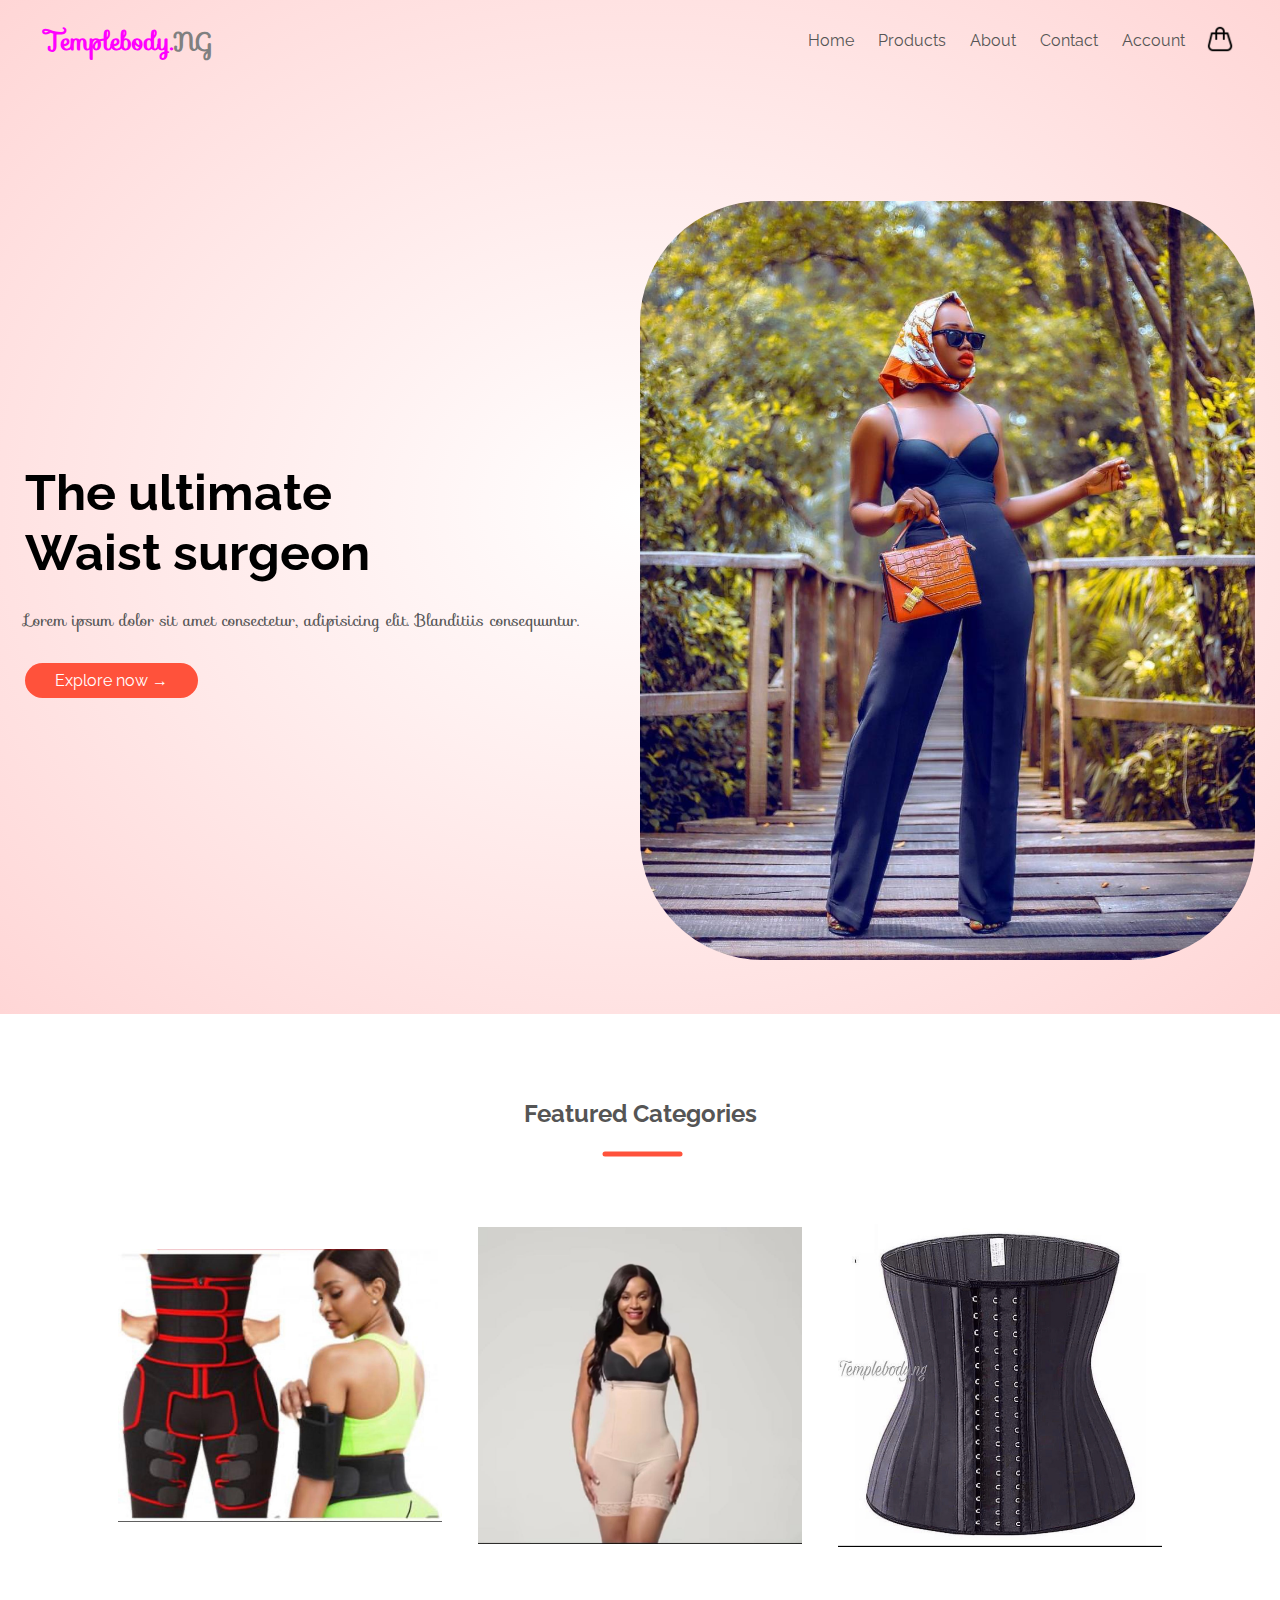
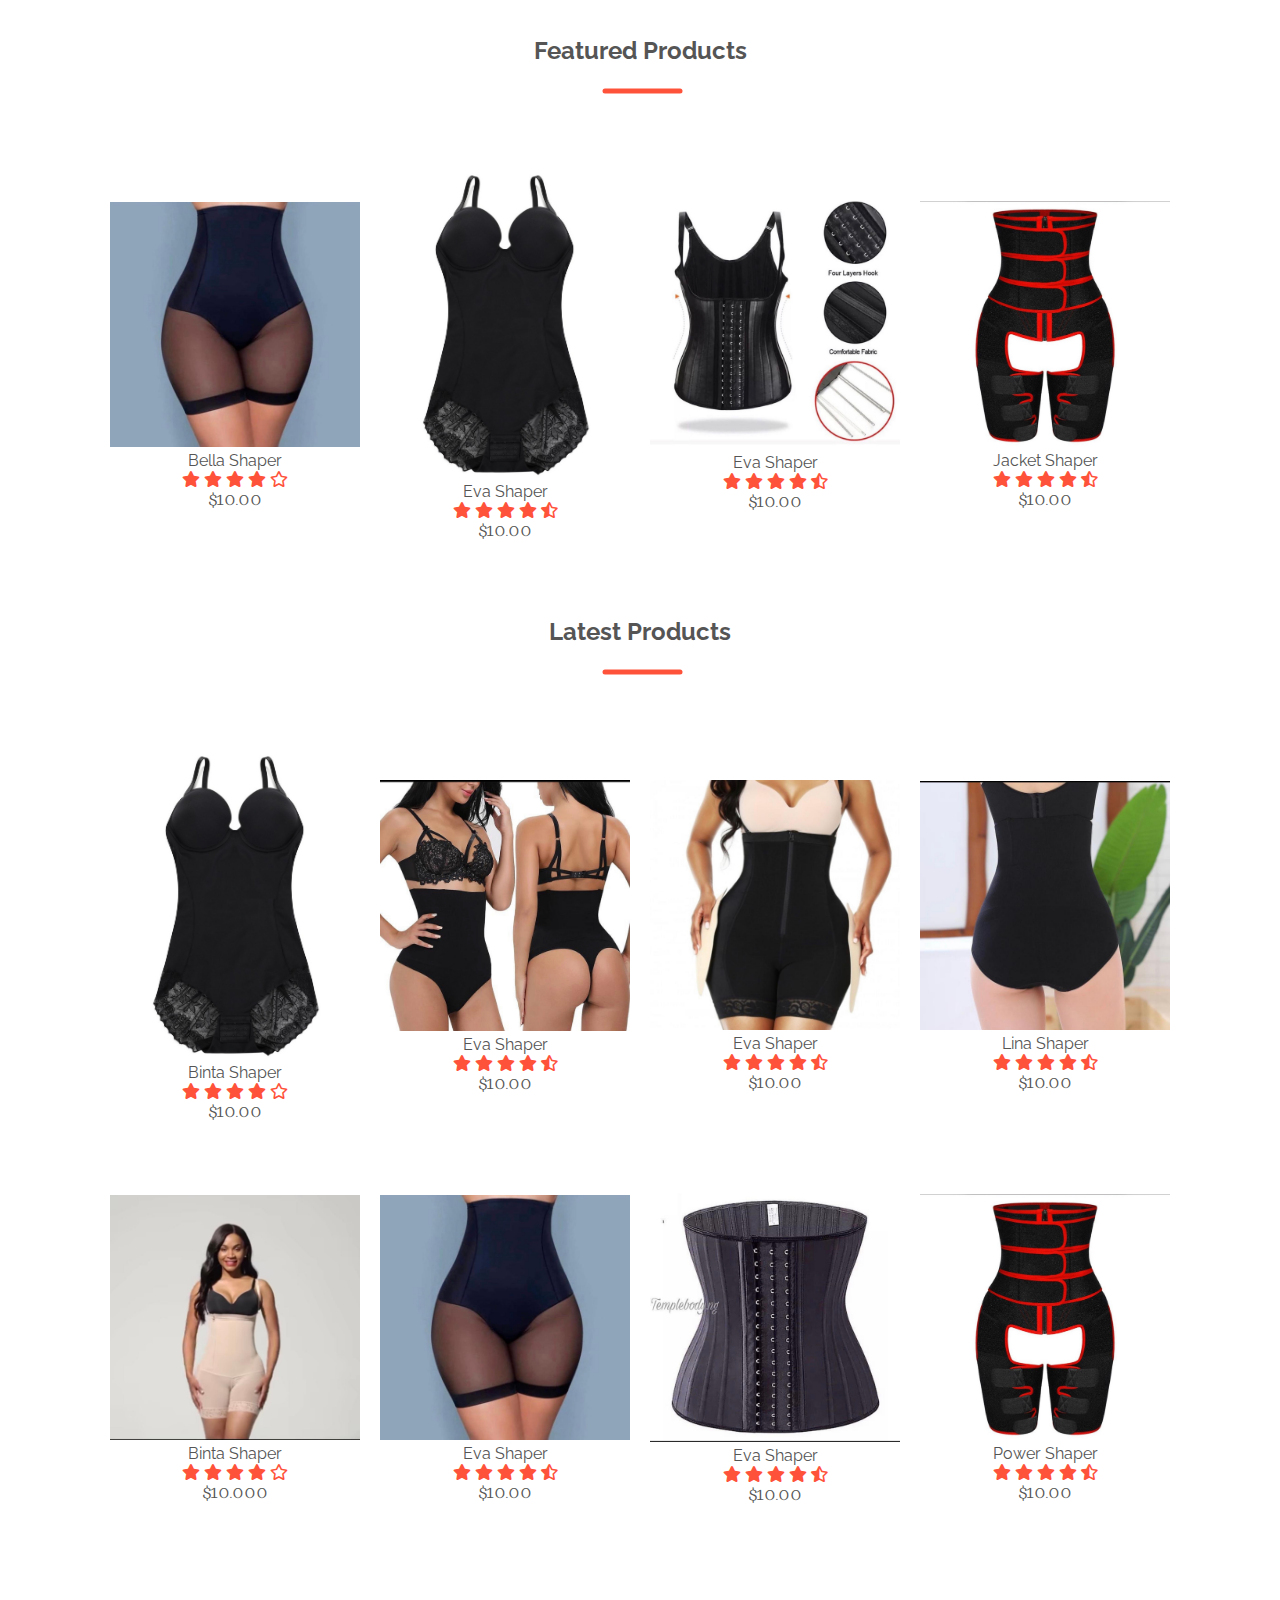
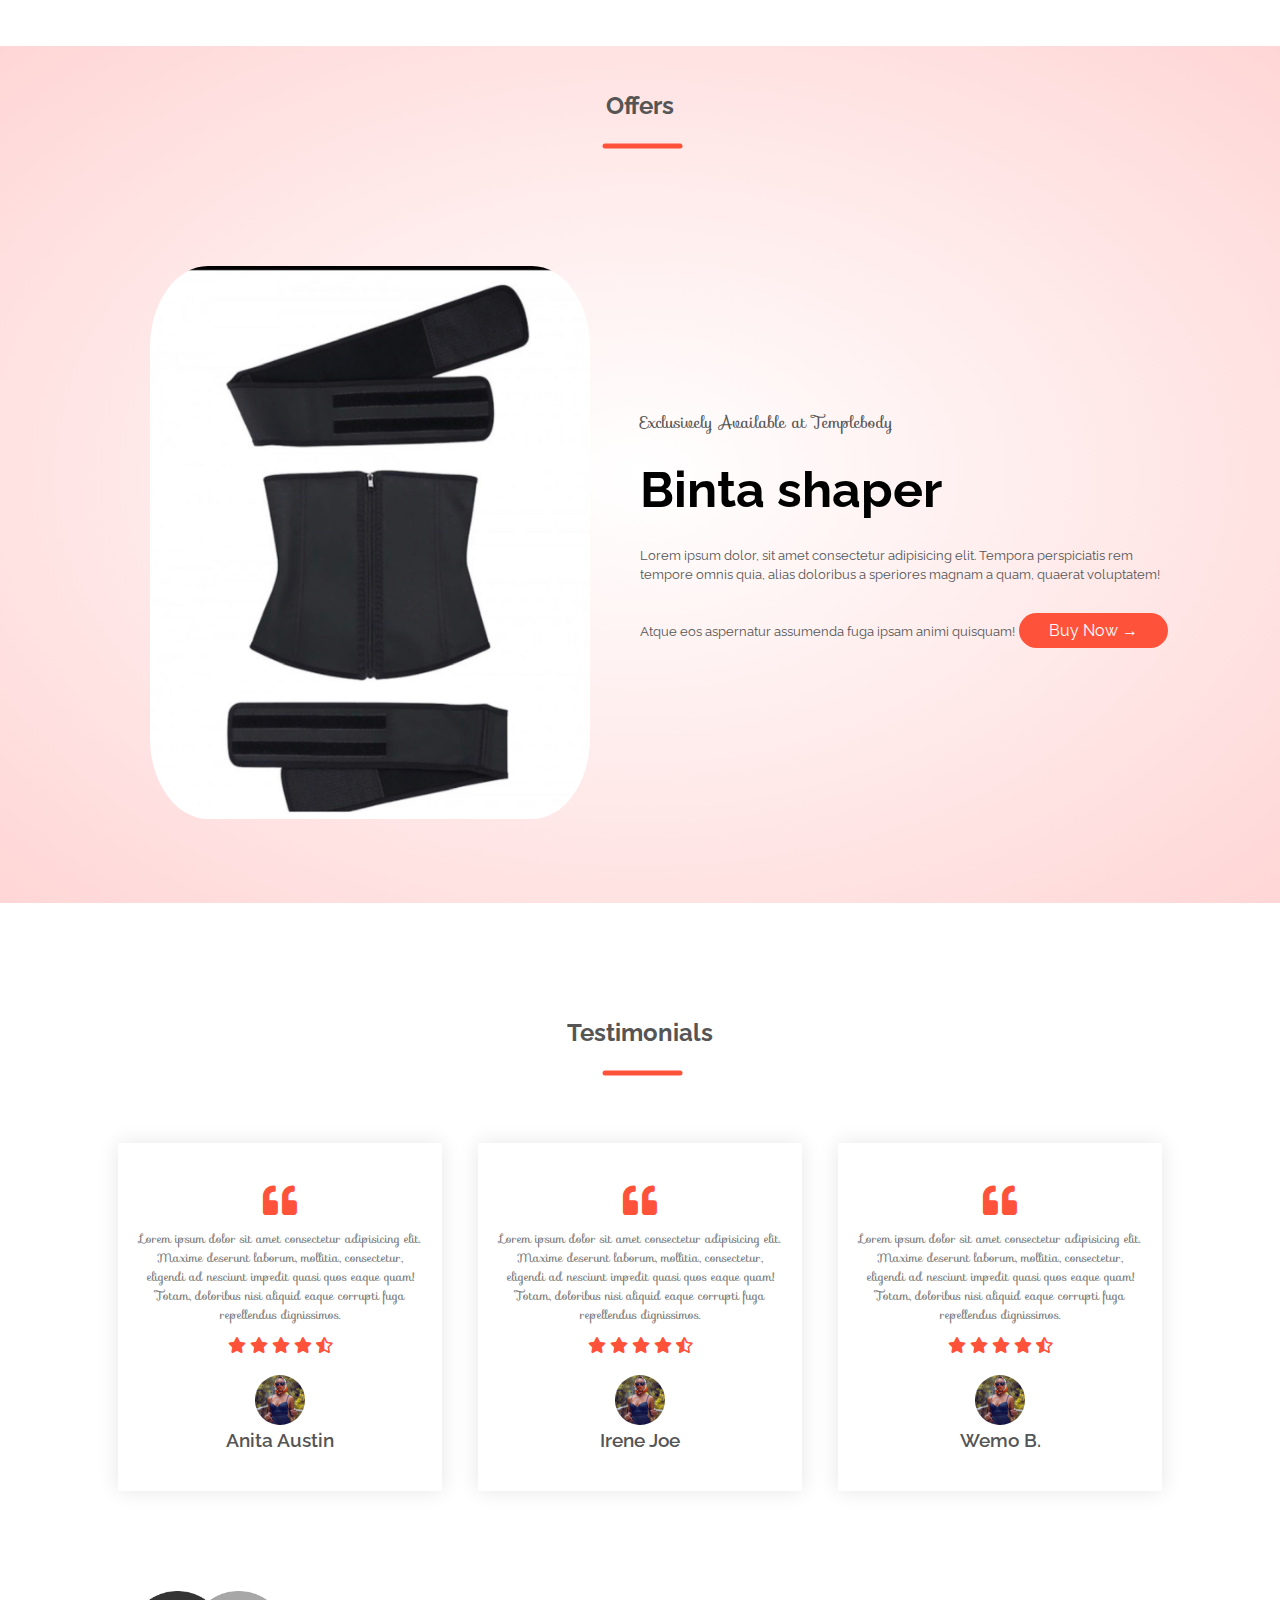
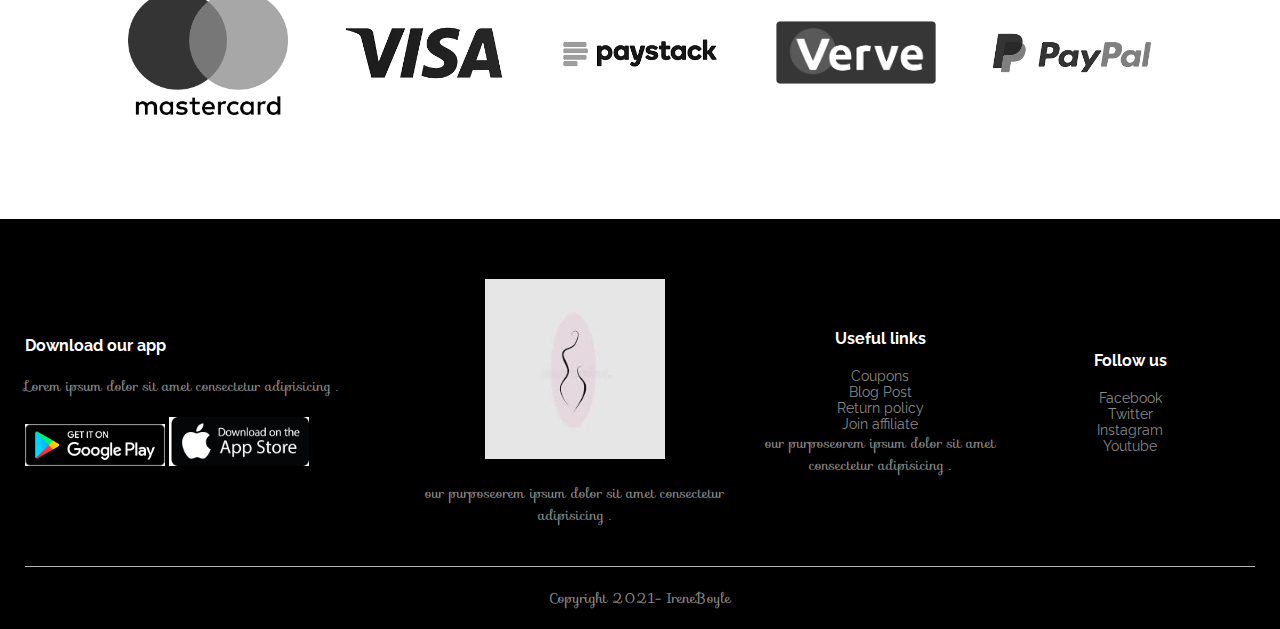
==== index.html @ a153cf6a "ecommercepro" ====
<!DOCTYPE html>
<html lang="en">
<head>
    <meta charset="UTF-8">
    <meta http-equiv="X-UA-Compatible" content="IE=edge">
    <meta name="viewport" content="width=device-width, initial-scale=1.0">
    <title>Templebody.NG</title>
    
    <link rel="stylesheet" href="styles.css">
    <link rel="stylesheet" href="https://cdnjs.cloudflare.com/ajax/libs/font-awesome/5.14.0/css/all.min.css" />

    <!-- <link rel="stylesheet" href="https://cdn.jsdelivr.net/npm/@fortawesome/fontawesome-free@5.15.4/css/fontawesome.min.css">
  -->
    
</head>
<body>
    <div class="header">
    <div class="container">
        <div class="navbar">
            <div class="logo">
                <h1><a href="index.html">Templebody.<span>NG</span></a></h1>
                <!-- <img src="" alt=""> -->
            </div>
            <nav class="nav">
                <ul id="MenuItems">
                    <li><a href="index.html">Home</a></li>
                    <li><a href="product.html">Products</a></li>
                    <li><a href="about.html">About</a></li>
                    <li><a href="contact.html">Contact</a></li>
                    <li><a href="account.html">Account</a></li>
                </ul>
            </nav>
           <a href="cart.html"> <img src="assets/cart.png"  width="30px" height="30px"></a>
            <img src="assets/burger_line_list_menu_nav_navigation_option_icon_123231.png" class="menu-icon" onclick="menutoggle()">
        </div>
        <div class="row">
            <div class="col-2">
                <h1>The ultimate <br>Waist surgeon</h1>
                <p>Lorem ipsum dolor sit amet consectetur, adipisicing elit. 
                    Blanditiis consequuntur.</p>
                    <a href="cart.html" class="btn">Explore now &#8594;</a>
            </div>
            <div class="col-2">
                <img src="assets/coverimage0.jpg" alt="" >
            </div>

        </div>
    </div>
    </div>

        <!-- featured cat -->
        <div class="categories">
            <div class="small-container">
                <h2 class="title"> Featured Categories</h2>
                <div class="row">
                    <div class="col-3">
                        <img src="assets/powerset.jpg" >
                    </div>
                    <div class="col-3">
                        <img src="assets/caro.jpg" >
    
                    </div>
                    <div class="col-3">
                        <img src="assets/image0.jpeg" >
    
                    </div>
                </div>
            </div>
            
        </div>
        <!-- featured product -->
        <div class="small-container">
            <h2 class="title">Featured Products</h2>
            <div class="row">
                <div class="col-4">
                    <a href="productdetails.html"><img src="assets/bella.jpg" alt=""></a>
                   <a href="productdetails.html"><h4>Bella Shaper</h4></a>
                    <div class="rating">
                        <i class="fas fa-star"></i>
                        <i class="fas fa-star"></i>
                        <i class="fas fa-star"></i>
                        <i class="fas fa-star"></i>
                        <i class="far fa-star"></i>
                    </div>

                    <p>$10.00</p>
                </div>
                <div class="col-4">
                    <img src="assets/image5.jpeg" alt="">
                    <h4>Eva Shaper</h4>
                    <div class="rating">
                        <i class="fas fa-star"></i>
                        <i class="fas fa-star"></i>
                        <i class="fas fa-star"></i>
                        <i class="fas fa-star"></i>
                        <i class="fas fa-star-half-alt"></i>
                    </div>

                    <p>$10.00</p>
                </div>
                <div class="col-4">
                    <img src="assets/image1.jpeg" alt="">
                    <h4>Eva Shaper</h4>
                    <div class="rating">
                        <i class="fas fa-star"></i>
                        <i class="fas fa-star"></i>
                        <i class="fas fa-star"></i>
                        <i class="fas fa-star"></i>
                        <i class="fas fa-star-half-alt"></i>
                    </div>

                    <p>$10.00</p>
                </div>
                <div class="col-4">
                    <img src="assets/image7.jpeg" alt="">
                    <h4>Jacket Shaper</h4>
                    <div class="rating">
                        <i class="fas fa-star"></i>
                        <i class="fas fa-star"></i>
                        <i class="fas fa-star"></i>
                        <i class="fas fa-star"></i>
                        <i class="fas fa-star-half-alt"></i>
                    </div>

                    <p>$10.00</p>
                </div>
            </div>
            <!-- latesproducts -->
            <h2 class="title">Latest Products</h2>
            <div class="row">
                <div class="col-4">
                    <img src="assets/image5.jpeg" alt="">
                    <h4 >Binta Shaper</h4>
                    <div class="rating">
                        <i class="fas fa-star"></i>
                        <i class="fas fa-star"></i>
                        <i class="fas fa-star"></i>
                        <i class="fas fa-star"></i>
                        <i class="far fa-star"></i>
                    </div>

                    <p>$10.00</p>
                </div>
                <div class="col-4">
                    <img src="assets/image4.jpeg" alt="">
                    <h4>Eva Shaper</h4>
                    <div class="rating">
                        <i class="fas fa-star"></i>
                        <i class="fas fa-star"></i>
                        <i class="fas fa-star"></i>
                        <i class="fas fa-star"></i>
                        <i class="fas fa-star-half-alt"></i>
                    </div>

                    <p>$10.00</p>
                </div>
                <div class="col-4">
                    <img src="assets/hipand bum.jpg" alt="">
                    <h4>Eva Shaper</h4>
                    <div class="rating">
                        <i class="fas fa-star"></i>
                        <i class="fas fa-star"></i>
                        <i class="fas fa-star"></i>
                        <i class="fas fa-star"></i>
                        <i class="fas fa-star-half-alt"></i>
                    </div>

                    <p>$10.00</p>
                </div>
                <div class="col-4">
                    <img src="assets/tseries.jpg" alt="">
                    <h4>Lina Shaper</h4>
                    <div class="rating">
                        <i class="fas fa-star"></i>
                        <i class="fas fa-star"></i>
                        <i class="fas fa-star"></i>
                        <i class="fas fa-star"></i>
                        <i class="fas fa-star-half-alt"></i>
                    </div>

                    <p>$10.00</p>
                </div>
            </div>
            <div class="row">
                <div class="col-4">
                    <img src="assets/caro.jpg" alt="">
                    <h4>Binta Shaper</h4>
                    <div class="rating">
                        <i class="fas fa-star"></i>
                        <i class="fas fa-star"></i>
                        <i class="fas fa-star"></i>
                        <i class="fas fa-star"></i>
                        <i class="far fa-star"></i>
                    </div>

                    <p>$10.000</p>
                </div>
                <div class="col-4">
                    <img src="assets/bella.jpg" alt="">
                    <h4>Eva Shaper</h4>
                    <div class="rating">
                        <i class="fas fa-star"></i>
                        <i class="fas fa-star"></i>
                        <i class="fas fa-star"></i>
                        <i class="fas fa-star"></i>
                        <i class="fas fa-star-half-alt"></i>
                    </div>

                    <p>$10.00</p>
                </div>
                <div class="col-4">
                    <img src="assets/image0.jpeg" alt="">
                    <h4>Eva Shaper</h4>
                    <div class="rating">
                        <i class="fas fa-star"></i>
                        <i class="fas fa-star"></i>
                        <i class="fas fa-star"></i>
                        <i class="fas fa-star"></i>
                        <i class="fas fa-star-half-alt"></i>
                    </div>

                    <p>$10.00</p>
                </div>
                <div class="col-4">
                    <img src="assets/image7.jpeg" alt="">
                    <h4>Power Shaper</h4>
                    <div class="rating">
                        <i class="fas fa-star"></i>
                        <i class="fas fa-star"></i>
                        <i class="fas fa-star"></i>
                        <i class="fas fa-star"></i>
                        <i class="fas fa-star-half-alt"></i>
                    </div>

                    <p>$10.00</p>
                </div>
            </div>
            



        </div>
        
        <!-- offer -->
        <div class="offer">
            <div class="small-container">
                <h2 class="title">Offers</h2>
                <div class="row">
                    <div class="col-2">
                        <img src="assets/image2.jpeg" alt="" class="offer-img">
                    </div>
                    <div class="col-2">
                        <p>Exclusively Available at Templebody</p>
                        <h1>Binta shaper</h1>
                        <small>Lorem ipsum dolor, sit amet consectetur adipisicing elit. 
                            Tempora perspiciatis rem tempore omnis quia, alias doloribus a
                            speriores magnam a quam, quaerat voluptatem!
                             Atque eos aspernatur assumenda fuga ipsam animi quisquam!</small>
                    
                         <a href="" class="btn">Buy Now &#8594;</a>
                    </div>
                </div>
            </div>
        </div>
        <!-- testimonial -->
        <div class="testimonial">
            <div class="small-container">
                <h2 class="title">Testimonials</h2>
                <div class="row">
                    <div class="col-3">
                        <i class="fas fa-quote-left"></i>
                        <p>Lorem ipsum dolor sit amet consectetur adipisicing elit. Maxime 
                            deserunt laborum, mollitia, consectetur, eligendi ad nesciunt 
                            impedit quasi quos eaque quam! Totam, 
                            doloribus nisi aliquid eaque corrupti fuga repellendus dignissimos.</p>
                   
                            <div class="rating">
                                <i class="fas fa-star"></i>
                                <i class="fas fa-star"></i>
                                <i class="fas fa-star"></i>
                                <i class="fas fa-star"></i>
                                <i class="fas fa-star-half-alt"></i>
                            </div>
                            <img src="assets/coverimage1.jpg" alt="">
                            <h3>Anita Austin</h3>

                    </div>
                    <div class="col-3">
                        <i class="fas fa-quote-left"></i>
                        <p>Lorem ipsum dolor sit amet consectetur adipisicing elit. Maxime 
                            deserunt laborum, mollitia, consectetur, eligendi ad nesciunt 
                            impedit quasi quos eaque quam! Totam, 
                            doloribus nisi aliquid eaque corrupti fuga repellendus dignissimos.</p>
                   
                            <div class="rating">
                                <i class="fas fa-star"></i>
                                <i class="fas fa-star"></i>
                                <i class="fas fa-star"></i>
                                <i class="fas fa-star"></i>
                                <i class="fas fa-star-half-alt"></i>
                            </div>
                            <img src="assets/coverimage1.jpg" alt="">
                            <h3>Irene Joe</h3>

                    </div>
                    <div class="col-3">
                        <i class="fas fa-quote-left"></i>
                        <p>Lorem ipsum dolor sit amet consectetur adipisicing elit. Maxime 
                            deserunt laborum, mollitia, consectetur, eligendi ad nesciunt 
                            impedit quasi quos eaque quam! Totam, 
                            doloribus nisi aliquid eaque corrupti fuga repellendus dignissimos.</p>
                   
                            <div class="rating">
                                <i class="fas fa-star"></i>
                                <i class="fas fa-star"></i>
                                <i class="fas fa-star"></i>
                                <i class="fas fa-star"></i>
                                <i class="fas fa-star-half-alt"></i>
                            </div>
                            <img src="assets/coverimage1.jpg" alt="">
                            <h3>Wemo B.</h3>

                    </div>
                </div>
            </div>
        </div>


        <!-- brands
     -->
     <div class="brands">
         <div class="small-container">
             <div class="row">
                 <div class="col-5">
                     <img src="assets/mastercard.png" alt="">
                 </div>
                 <div class="col-5">
                    <img src="assets/visa.png" alt="">
                </div>
                <div class="col-5">
                    <img src="assets/paystack.png" alt="">
                </div>
                <div class="col-5">
      
      
                    <img src="assets/verve.png" alt="">
                </div>
                <div class="col-5">
                    <img src="assets/paypal.png" alt="">
                </div>
             </div>
         </div>
     </div>
    
     <!-- footer -->
     <div class="footer">
         <div class="container">
             <div class="row">
                 <div class="footer-col-1">
                     <h3>Download our app</h3>
                     <p>Lorem ipsum dolor sit amet consectetur adipisicing .</p> 
                       <div class="app-logo">
                           <img src="assets/google.png" alt="">
                           <img src="assets/appstore.png" alt="">
                       </div>  
    
                 </div>
                 <div class="footer-col-2">
                  <img src="assets/footerlogo.jpg" alt="">
                    <p>our purposeorem ipsum dolor sit amet consectetur adipisicing .</p> 
           

                 </div>
                 <div class="footer-col-3">
                 <h3>Useful links</h3>
                 <ul>
                     <li>Coupons</li>
                     <li>Blog Post</li>
                     <li>Return policy</li>
                     <li>Join affiliate</li>
                 </ul>
                      <p>our purposeorem ipsum dolor sit amet consectetur adipisicing .</p> 
             

             </div>
           
            <div class="footer-col-4">
            <h3>Follow us</h3>
            <ul>
                <li>Facebook</li>
                <li>Twitter</li>
                <li>Instagram</li>
                <li>Youtube</li>
            </ul>
                

        </div>
      </div>
      <hr>
      <p class="copyright"> Copyright 2021- IreneBoyle</p>




         </div>
     </div>

     <!-- js for toggle -->
     <script>
         var MenuItems = document.getElementById("MenuItems");
         MenuItems.style.maxHeight = "0px";
         function menutoggle(){
             if(  MenuItems.style.maxHeight == "0px")
             {
                 MenuItems.style.maxHeight = "200px"
             }
             else{
                MenuItems.style.maxHeight = "0px"

             }
         }
     </script>
    
</body>
</html>
---- styles.css ----
@import url("https://fonts.googleapis.com/css?family=Roboto:300,400");
@import url("https://fonts.googleapis.com/css?family=Raleway:300,400");
@import url("https://fonts.googleapis.com/css?family=Sofia:300,400");



*{
    margin: 0;
    padding: 0;
    box-sizing: border-box;
}
body{
    font-family: "Raleway";
}
.header{
    background: radial-gradient(#fff, #ffd6d6);
}

.container{
    max-width: 1300px;
    margin: auto;
    padding-left: 25px;
    padding-right: 25px;
}
.logo h1 a {
    font-size: 25px;
    font-family: "Sofia";
    color: #ff00ff;
}
.logo h1 span{
    color:#808080;

}
.navbar{
    display: flex;
    align-items: center;
    padding: 20px;
}
.nav{
    flex: 1;
    text-align: right;
}
.nav ul{
    display: inline-block;
    list-style-type: none;
}
.nav ul li{
    display: inline-block;
    margin-right: 20px;
}
a{
    text-decoration: none;
    color:#555;

}
p{
    color: #555;
    font-family:"Sofia"
}
.row{
    display: flex;
    align-items: center;
    flex-wrap: wrap;
    justify-content: space-around;
}
.col-2{
    flex-basis: 50%;
    min-width:300px;
}
.col-2 img{
    max-width: 100%;
    padding: 50px 0;
    border-radius: 20%;
    /* box-shadow: 1px 2px 3px rgba(0,0,0,0.5); */
}
.col-2 h1{
    font-size: 50px;
    line-height: 60px;
    margin: 25px 0;
}
.btn{
    display: inline-block;
    background: #ff523b;
    color:#fff;
    padding: 8px 30px;
    margin: 30px 0;
    border-radius: 30px;
    transition: background 0.5s;
}
.btn:hover{
    background: #563434;
}
.header .row{
    margin-top: 70px;
    
}
.categories{
    margin: 70px 0;

}
.col-3{
    flex-basis:30%;
    min-width: 250px;
    margin-bottom:30pxl
}
.col-3 img{
    width: 100%;
}
.small-container{
    max-width: 1080px;
    margin:auto;
}
.col-4{
    flex-basis: 25%;
    padding: 10px;
    min-width:200px;
    margin-bottom: 50px;
    transition: transform 0.5s;
}
.col-4 img{

width: 100%;
}
.col-4 h4{
    text-align:center;
}
.col-4 .rating{
    text-align: center;
}
.col-4 p{
    text-align: center;
}
.title{
    text-align:center;
    margin: 0 auto 80px;
    position: relative;
    line-height: 60px;
    color:#555;
}
.title::after{
    content:'';
    background: #ff523b;
    height:80px;
    width:5px;
    border-radius: 5px;
    position: absolute;
    bottom: 0;
    left:50%;
    top:50%;
   
    transform: translateX(-50%);
    display: inline-block;
    transform: rotate(90deg);
}

h4{
    color:#555;
    font-weight: normal;
}
.col-4 p{
    font-size: 14px;

}
.rating .fas{
    color: #ff523b;
}
.rating .far{
    color: #ff523b;
}
.col-4:hover{
    transform: translateY(-5px);
}
/* offer */

.offer{
    background: radial-gradient(#fff, #ffd6d6);
    margin-top: 80px;
    padding: 30px 0;

}
.col-2 .offer-img{
    padding: 50px;

}
small{
    color:#555;
}

/* testimonial */
.testimonial{
    padding-top: 100px;
}
.testimonial .col-3{
    text-align:center;
    padding: 40px 20px;
    box-shadow: 0 0 20px 0px rgba(0,0,0,0.1);
    cursor:pointer;
    transition: transform 0.5s;
}
.testimonial .col-3 img{
    width: 50px;
    margin-top: 20px;
    border-radius: 50%;

}
.testimonial .col-3:hover{

    transform: translateY(-10px);
}
.fas.fa-quote-left{
    font-size:34px;
    color: #ff523b;
}
.col-3 p{
    font-size: 12px;
    margin: 12px 0;
    color: #777;
}
.testimonial .col-3 h3{
    font-weight:600;
    color: #555;

}

/* brands */
.brands{
    margin: 100px auto;

}
.col-5{
    width: 160px;
}
.col-5 img{
    width: 100%;
    cursor:pointer;
    filter: grayscale( 100%);
}

.col-5 img:hover{
    filter: grayscale(0);

}
/* footer */
.footer{
    background: #000;
    color: #8a8a8a;
    font-size: 14px;
    padding: 60px 0 20px;
}
.footer p{
    color: #8a8a8a;
}
.footer h3{
    color:#fff;
    margin-bottom: 20px;


}
.footer-col-1, .footer-col-2, .footer-col-3, .footer-col-4{
    min-width: 250px;
    margin-bottom: 20px;

}
.footer-col-1{
    flex-basis: 30%;
}
.footer-col-2{
    flex: 1;
    text-align: center;
}
.footer-col-2 img{
   width: 180px;
   margin-bottom: 20px;
}
.footer-col-3, .footer-col-4{
    flex-basis: 12%;
    text-align: center;
}
ul{
    list-style-type: none;
}
.app-logo{
    margin-top: 20px;
}
.app-logo img{
    width:140px;

}
.footer hr{
    border:none;
    background: #b5b5b5;
    height: 1px;
    margin: 20px 0;
}
.copyright{
    text-align:center;
}

.menu-icon{
    width:28px;
    margin-left:20px;
    display:none;
}
/* all products */

.row-2{
    justify-content: space-between;
    margin: 100px auto 50px;
}
select{
    border: 1px solid #ff523b;


}
select:focus{
    outline: none;
}
.page-btn{
    margin: 0 auto 80px;
}
.page-btn span{
    display:inline-block;
    border: 4px solid #ff523b;
    margin-left:10px;
    width: 40px;
    height: 40px;
    cursor: pointer;
}
.page-btn span:hover{
    background: #ff523b;
    color: #fff;
}
/* single product */
.single-product{
    margin-top: 80px;
}
.single-product .col-2 img{
    padding: 0;
}
.single-product .col-2 {
    padding: 20px;
}
.single-product h4{
    margin: 20px 0;
    font-size:22px;
    font-weight: bold;
}
.single-product select{
    display: block;
    padding: 10px;
    margin-top: 20px;
}
.single-product input{
    width: 50px;
    height: 40px;
    padding-left: 10px;
    font-size: 20px;
    margin-right:10px;
    border: 1px solid #ff523b;
}
input:focus{
    outline:none
}
.single-product .fas{
    color: #ff523b;
    margin-left: 10px;

}
.small-img-row{
    display: flex;
    justify-content: space-between;

}
.small-img-col{
    flex-basis: 24%;
    cursor:pointer;

}
/* shop */

.section-header{
    margin-top: 50px;
    color: #808080;
}
.shop-item {
    margin: 30px;
}

.shop-item-title {
    display: block;
    width: 100%;
    text-align: center;
    font-weight: bold;
    font-size: 1em;
    font-family: "Sofia";
    /* color: #333; */
    color: #ff00ff;
    margin-bottom: 15px;
}

.shop-item-image {
    height: 250px;
}

.shop-item-details {
    display: flex;
    align-items: center;
    padding: 5px;
}

.shop-item-price {
    flex-grow: 1;
    color: #333;
}

.shop-items {
    display: flex;
    flex-wrap: wrap;
    justify-content: space-around;
}

.cart-header {
    font-weight: bold;
    font-size: 1.25em;
    color: #333;
}

.cart-column {
    display: flex;
    align-items: center;
    border-bottom: 1px solid black;
    margin-right: 1.5em;
    padding-bottom: 10px;
    margin-top: 10px;
}



/* cart items pro */
/* cart-header {
    font-weight: bold;
    font-size: 1.25em;
    color: #333;
} */

.cart-column {
    display: flex;
    align-items: center;
    border-bottom: 1px solid black;
    margin-right: 1.5em;
    padding-bottom: 10px;
    margin-top: 10px;
}

.cart-row {
    display: flex;
}

.cart-item {
    width: 45%;
}

.cart-price {
    width: 20%;
    font-size: 1.2em;
    color: #333;
}

.cart-quantity {
    width: 35%;
}

.cart-item-title {
    color: #333;
    margin-left: .5em;
    font-size: 1.2em;
}

.cart-item-image {
    width: 75px;
    height: auto;
    border-radius: 10px;
}

.btn-danger {
    color: white;
    background-color: #EB5757;
    border: none;
    border-radius: .3em;
    font-weight: bold;
}

.btn-danger:hover {
    background-color: #CC4C4C;
}

.cart-quantity-input {
    height: 34px;
    width: 50px;
    border-radius: 5px;
    border: 1px solid #56CCF2;
    background-color: #eee;
    color: #333;
    padding: 0;
    text-align: center;
    font-size: 1.2em;
    margin-right: 25px;
}

.cart-row:last-child {
    border-bottom: 1px solid black;
}

.cart-row:last-child .cart-column {
    border: none;
}

.cart-total {
    text-align: end;
    margin-top: 10px;
    margin-right: 10px;
}

.cart-total-title {
    font-weight: bold;
    font-size: 1.5em;
    color: black;
    margin-right: 20px;
}

.cart-total-price {
    color: #333;
    font-size: 1.1em;
}

.btn-purchase {
    display: block;
    margin: 40px auto 80px auto;
    font-size: 1.75em;
}


/* cart-items */
/* .cart-page{
    margin: 80px auto;
}
table{
    width: 100%;
    border-collapse: collapse;

}
.cart-info {
    display: flex;
    flex-wrap: wrap;
    

}
th{
    text-align: left;
    padding: 5px;
    color:#fff;
    background: #ff523b;
    font-weight:normal;
}
td{
    padding: 10px 5px;
}
td input{
    width:40px;
    height: 30px;
    padding: 5px;
}
td a{
    color: #ff523b;
    font-size: 12px;
}
td img{
    width:80px;
    height:80px;
    margin-right:10px;
}
.total-price{
    display:flex;
    justify-content:flex-end;
}
.total-price table{
    border-top: 3px solid #ff523b;
    width: 100%;
    max-width: 400px;
}
td:last-child{
    text-align: right;
}
th:last-child{
    text-align: right;
} */
/* account page */

.account-page{
    padding: 50px 0;
    background: radial-gradient(#fff, #ffd6d6);
}
.form-container{
    background: #fff;
    width: 300px;
    height: 400px;
    position: relative;
    text-align:center;
    padding: 20px 0;
    margin: auto;
    box-shadow: 0 0 20px 0 rgba(0,0,0,0.1);
    /* to hide the form we us the overflow hidden */
    overflow: hidden;
}
.form-container span{
    font-weight: bold;
    padding: 0 10px;
    color: #555;
    cursor: pointer;
    width:100px;
    display: inline-block;
}
.form-btn{
    display: inline-block;
    
}
.form-container form{
    max-width: 300px;
    padding: 0 20px;
    position: absolute;
    top: 130px;
    transition: transform 1s;
}
form input{
    width: 100%;
    height:30px;
    margin: 10px 0;
    padding: 0 10px;
    border: 1px solid #ccc;
}
form .btn{
    width: 100%;
    border: none;
    cursor: pointer;
    margin: 10px 0;
}
form .btn:focus{
    outline:none;
}
#Loginform{
    left: -300px;
}
#Regform{
    left: 0;
}
form a{
    font-size: 12px;
}

#Indicator{
    width: 100px;
    border:none;
    background: #ff523b;
    height: 3px;
    margin-top: 8px;
    transform: translateX(100px);
    transition: transform 1s;

}

/* contact us */
.contact-us{
    text-align: center;
    border-bottom: -30px;
}
.contact{
    width:100%;
    align-items: left;
    padding:100px;
    margin-left: 100px;
  }
  .call{
    font-weight: bold;
    font-size: 40px;
    font-family: "Raleway";
    text-align: center;
  }
  .para{
    font-weight: normal;
    font-family: "Sofia";
    text-align: left;
    font-size: 28px;
  
  
  }
  .contact-btn{
      /* align-items: left; */
      text-align: left;
      background-color: #CC4C4C;
      margin-left: 100px;
     
  }
  .btn-lg{
      background-color: #CC4C4C;
      border: none;
  }
  
  
/* media query for menu */
@media only screen and (max-width:800px){
    .nav ul{
        position: absolute;
        top: 70px;
        left:0;
        background:#333;
        width: 100%;
        /* this overflow hid the menu */
        overflow: hidden;
        transition: max-height 0.5s;
    }
    .nav ul li{ 
        display: block;
        margin-right: 50px;
        margin-top:10px;
        margin-bottom: 10px;
        
    }
    .nav ul li a{ 
        color: #fff;
    }
    .menu-icon{
        display: block;
        cursor: pointer;
    }
    
}
/* media query  for less than 600 screen size */
@media only screen and (max-width:600px){
   
    .row{
        text-align:center;
    }
    .col-2, .col-3, .col-4{
        flex-basis: 100%;

    }
    .single-product .row{
          text-align: left;
    }
    .single-product .col-2{
        padding: 20px 0;

    }
    .single-product h1{
        font-size: 26px;
        line-height: 32px;
        
    }
    .cart-info p{
        display:none;
    }
       
}
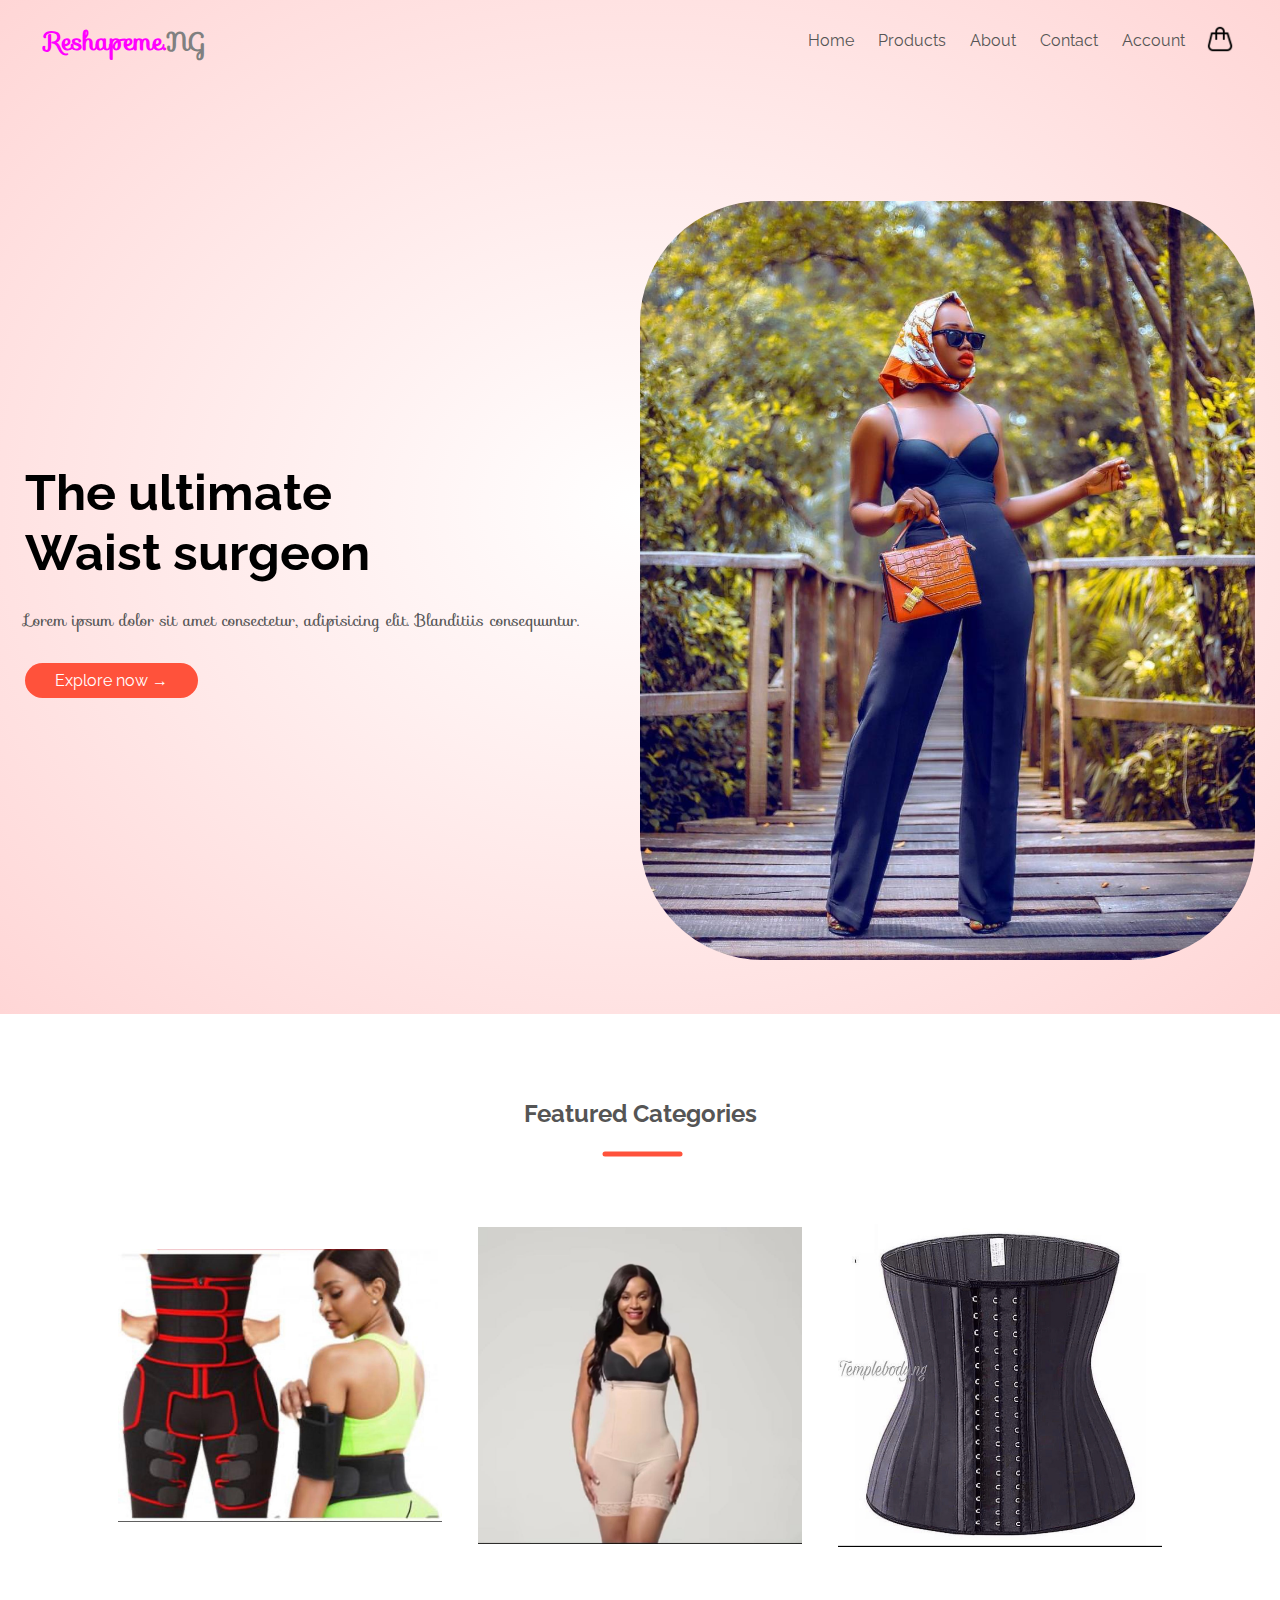
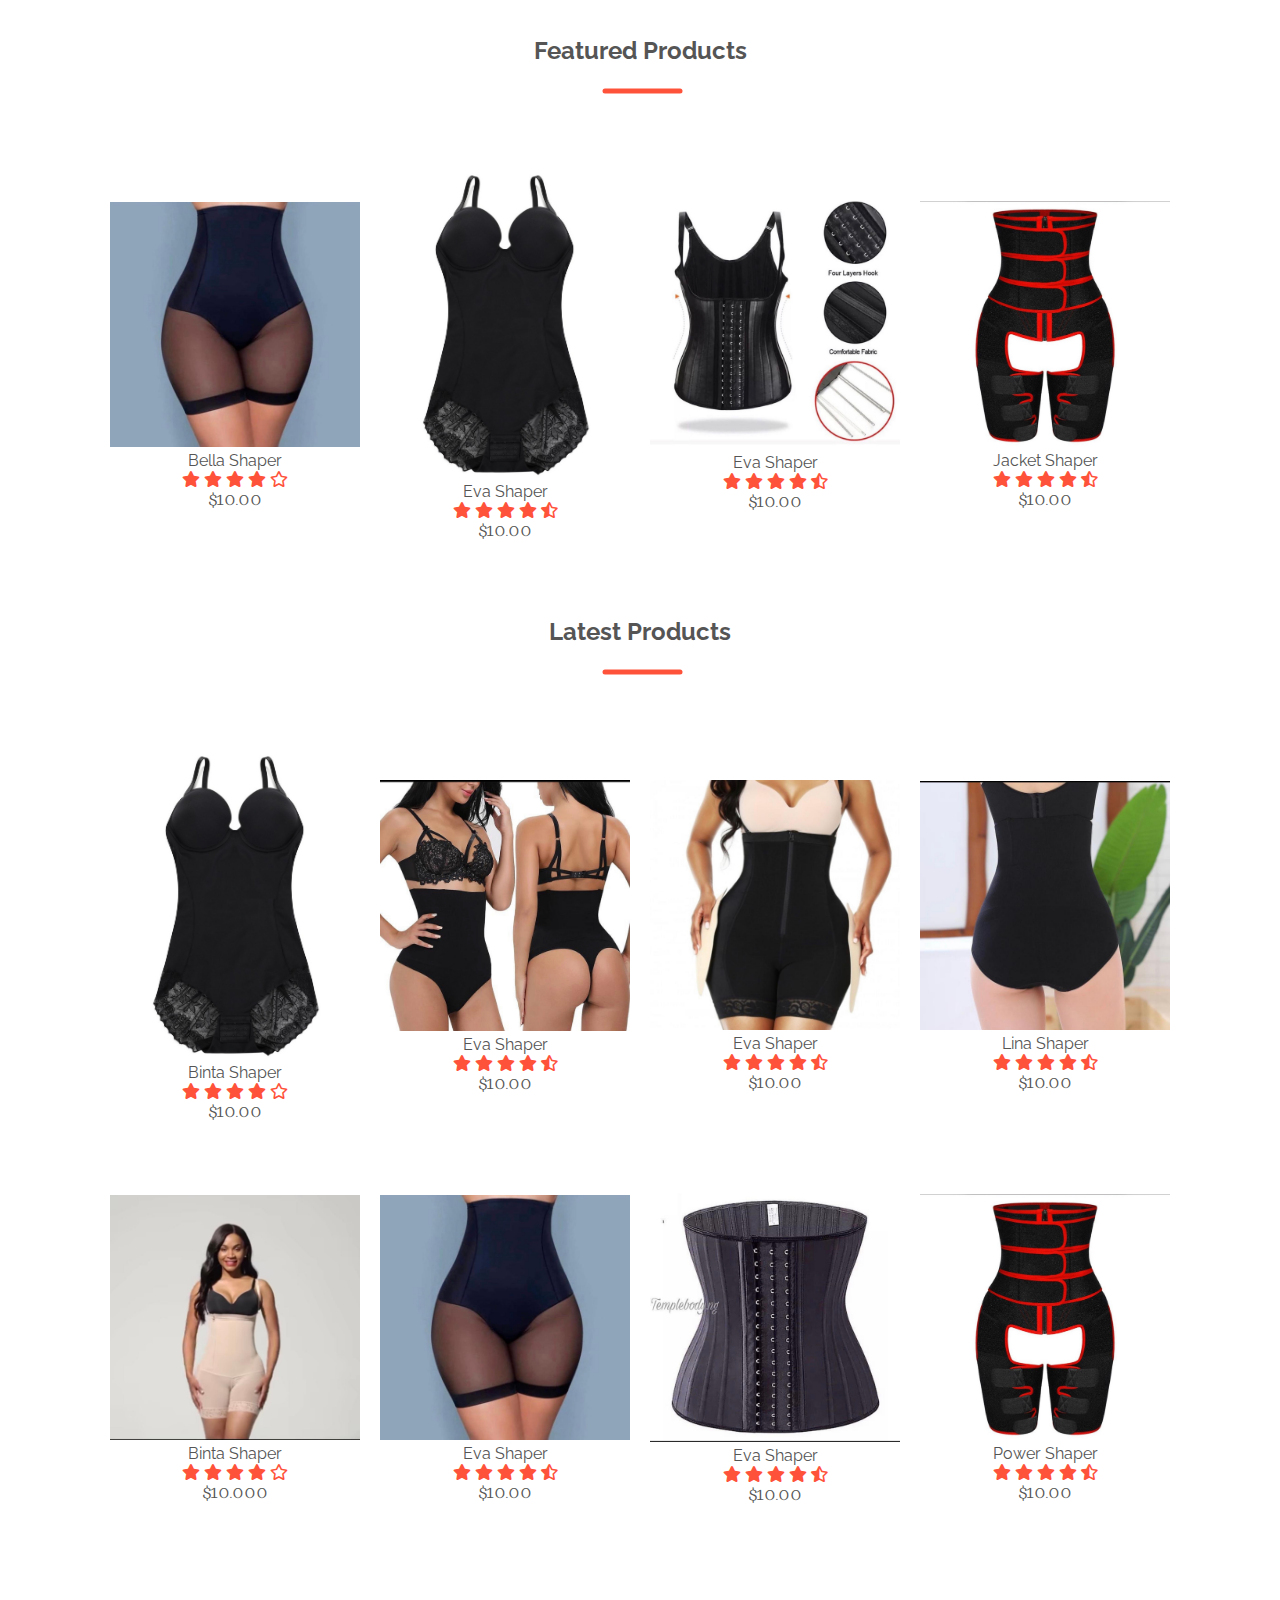
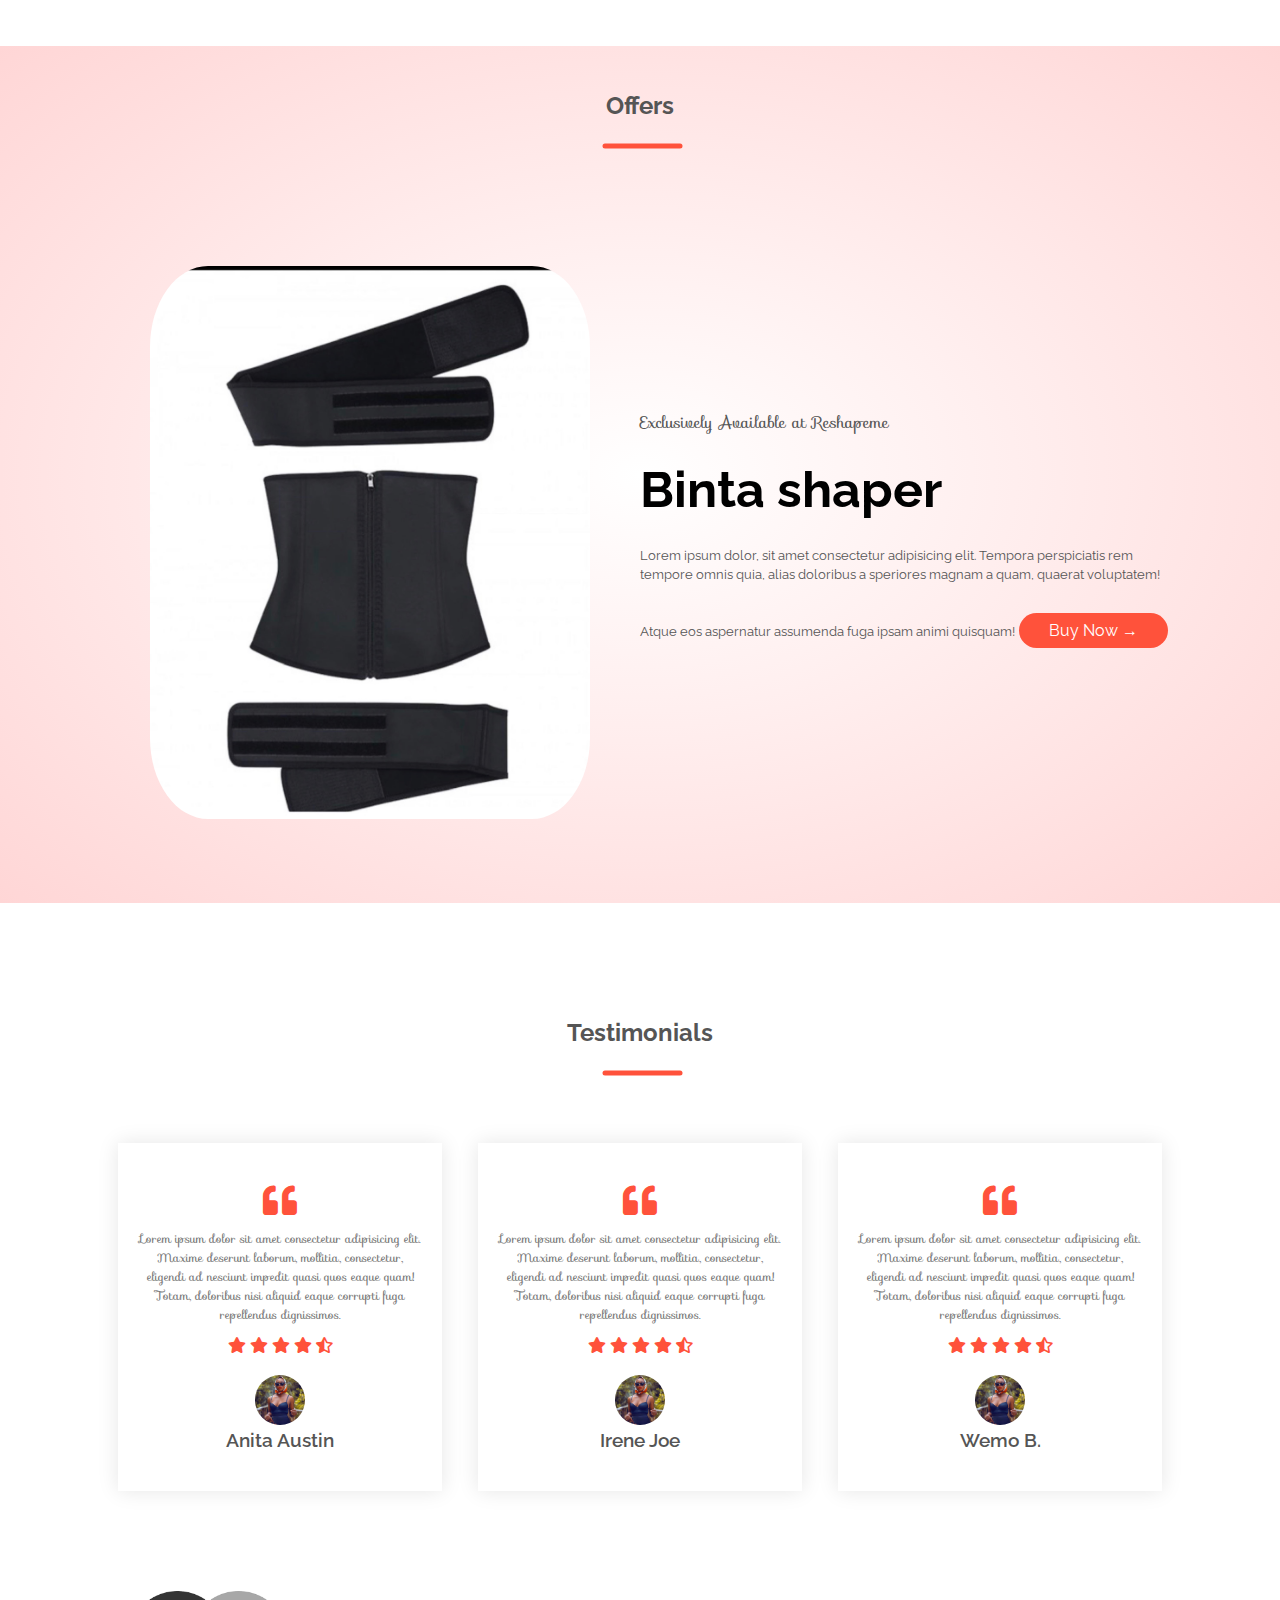
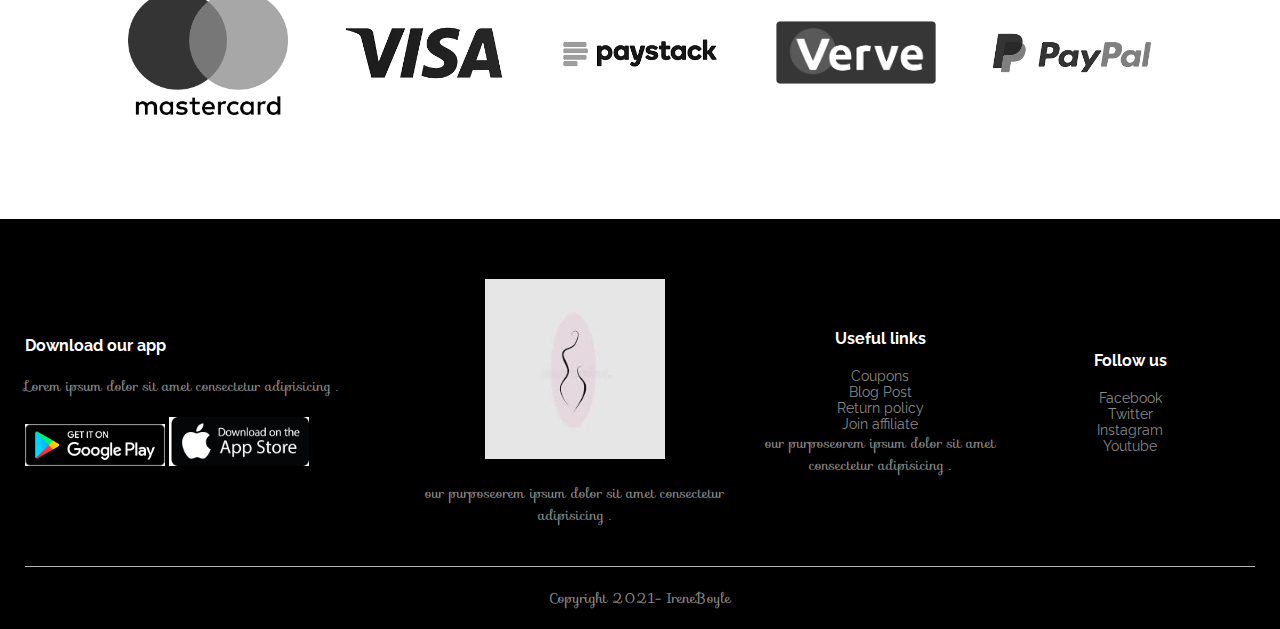
==== commit 9192031b: "updated" ====
--- a/index.html
+++ b/index.html
@@ -18,7 +18,7 @@
     <div class="container">
         <div class="navbar">
             <div class="logo">
-                <h1><a href="index.html">Templebody.<span>NG</span></a></h1>
+                <h1><a href="index.html">Reshapeme.<span>NG</span></a></h1>
                 <!-- <img src="" alt=""> -->
             </div>
             <nav class="nav">
@@ -250,7 +250,7 @@
                         <img src="assets/image2.jpeg" alt="" class="offer-img">
                     </div>
                     <div class="col-2">
-                        <p>Exclusively Available at Templebody</p>
+                        <p>Exclusively Available at Reshapeme</p>
                         <h1>Binta shaper</h1>
                         <small>Lorem ipsum dolor, sit amet consectetur adipisicing elit. 
                             Tempora perspiciatis rem tempore omnis quia, alias doloribus a
